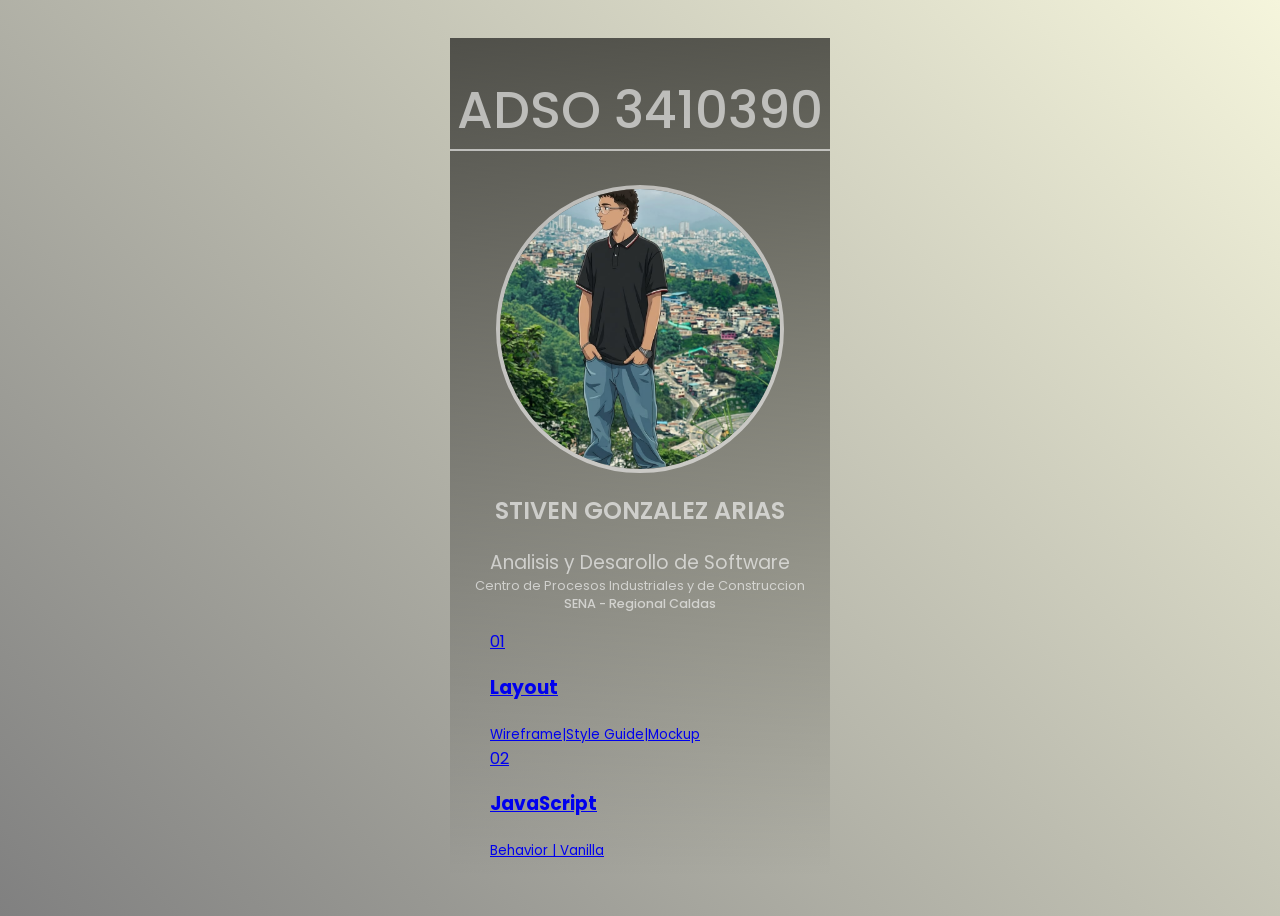
==== index.html @ 76aef2bd "menu" ====
<!DOCTYPE html>
<html lang="en">
<head>
    <meta charset="UTF-8">
    <meta name="viewport" content="width=device-width, initial-scale=1.0">
    <title>ADSO 3410390</title>
    <link rel="stylesheet" href="src/css/master.css">
</head>
<body class="mainmenu">
   <main>
    <header>
        <h1>ADSO 3410390</h1>
        <img src="src/img/IMG.jpeg" alt="My profile">
        <h2>Stiven Gonzalez Arias</h2>
        <h3>Analisis y Desarollo de Software</h3>
        <h4>Centro de Procesos Industriales y de Construccion</h4>
        <h5>SENA - Regional Caldas</h5>
    </header>
    <menu>
        <a href="01 - Layout/index.html">
            <span>01</span>
            <aside>
                <h3>Layout</h3>
                <small>Wireframe|Style Guide|Mockup</small>
            </aside>
        </a>
        <a href="02 - javascript/index.html">
            <span>02</span>
            <aside>
                <h3>JavaScript</h3>
                <small>Behavior | Vanilla</small>
            </aside>
        </a>
    </menu>
   </main>
</body>
</html>
---- src/css/master.css ----
/*GOOGLE FONTS: POPPINS*/
@import url('https://fonts.googleapis.com/css2?family=Poppins:ital,wght@0,100;0,200;0,300;0,400;0,500;0,600;0,700;0,800;0,900;1,100;1,200;1,300;1,400;1,500;1,600;1,700;1,800;1,900&display=swap');

body {
    background: linear-gradient(45deg, gray, beige);
    color: #fff9;
    font-family: Poppins, serif;
    display: flex;
    justify-content: center;
    align-items: center;
    min-height: 100dvh;

    main {
        background: linear-gradient(to bottom, #0009, #0000);
        min-width: 380px;
    }

    /*MAIN MENÚ*/
    &.mainmenu {
        main {
            header {
                h1 {
                    border-bottom: 2px solid #fff9;
                    font-size: 3.2rem;
                    font-weight: 450;
                    text-align: center;
                }

                img {
                    border: 4px solid rgba(248, 247, 247, 0.6);
                    border-radius: 50%;
                    display: flex;
                    width: 280px;
                    height: 280px;
                    margin: auto;
                    object-fit: cover;
                    object-position: top, bottom;
                }
                h2{
                    text-transform: uppercase;
                    text-align: center;
                    font-weight: 550;          
                }
                h3{
                    text-align: center;
                    font-weight: 400;
                    margin: 0;
                }
                h4{
                    font-size: 0.8rem;
                    font-weight: 400;
                    margin: 0;
                    text-align: center;

                }
                h5{
                    font-size: 0.8rem;
                    font-weight: 500;
                    margin: 0;
                    text-align: center;
                }
            }   
        }
    }







}
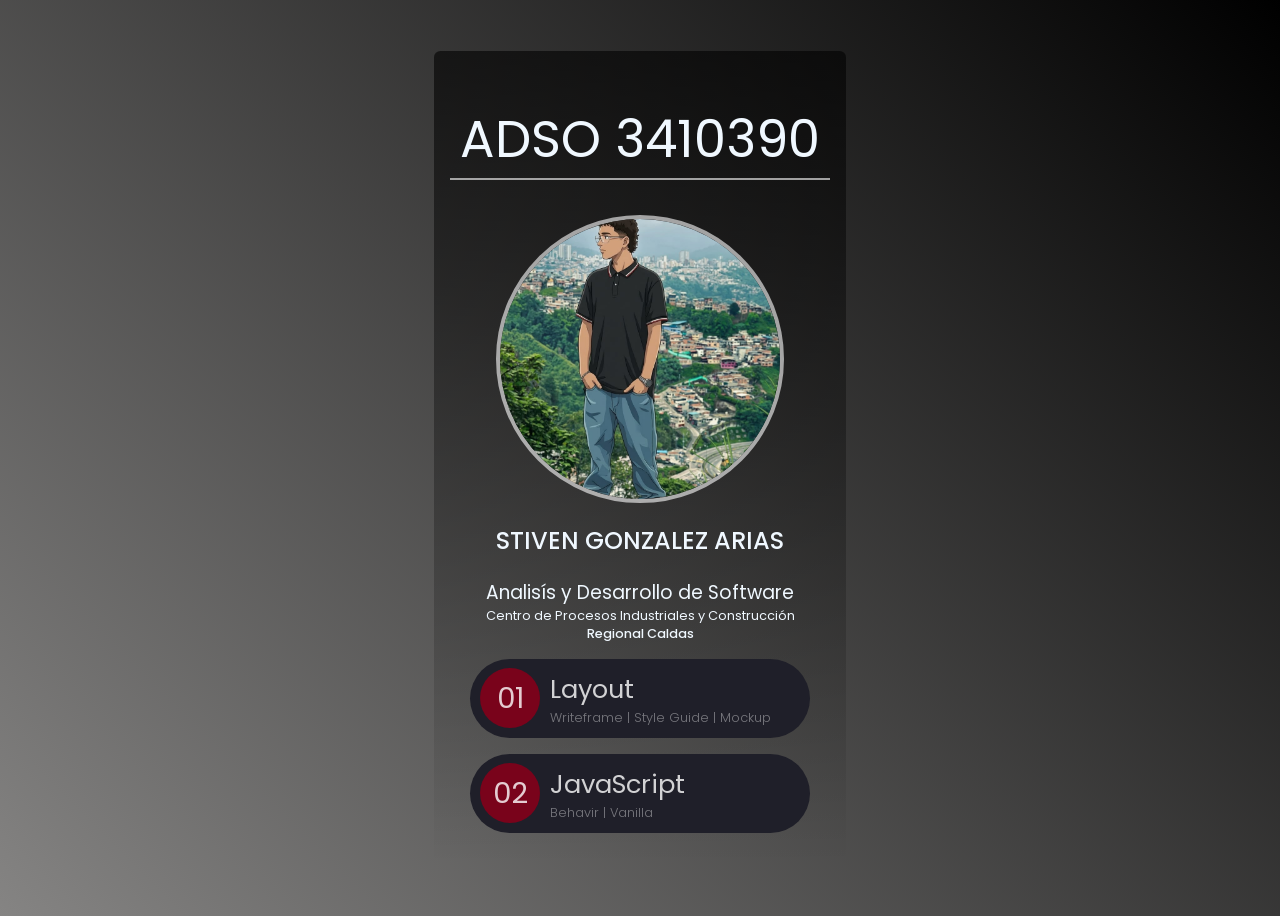
==== commit 37f7b4fc: "A" ====
--- a/index.html
+++ b/index.html
@@ -1,37 +1,40 @@
 <!DOCTYPE html>
 <html lang="en">
+
 <head>
     <meta charset="UTF-8">
     <meta name="viewport" content="width=device-width, initial-scale=1.0">
     <title>ADSO 3410390</title>
     <link rel="stylesheet" href="src/css/master.css">
 </head>
+
 <body class="mainmenu">
-   <main>
-    <header>
-        <h1>ADSO 3410390</h1>
-        <img src="src/img/IMG.jpeg" alt="My profile">
-        <h2>Stiven Gonzalez Arias</h2>
-        <h3>Analisis y Desarollo de Software</h3>
-        <h4>Centro de Procesos Industriales y de Construccion</h4>
-        <h5>SENA - Regional Caldas</h5>
-    </header>
-    <menu>
-        <a href="01 - Layout/index.html">
-            <span>01</span>
-            <aside>
-                <h3>Layout</h3>
-                <small>Wireframe|Style Guide|Mockup</small>
-            </aside>
-        </a>
-        <a href="02 - javascript/index.html">
-            <span>02</span>
-            <aside>
-                <h3>JavaScript</h3>
-                <small>Behavior | Vanilla</small>
-            </aside>
-        </a>
-    </menu>
-   </main>
+    <main>
+        <header>
+            <h1>ADSO 3410390</h1>
+            <img src="src/img/IMG.jpeg" alt="My Photo">
+            <h2>Stiven Gonzalez Arias</h2>
+            <h3>Analisís y Desarrollo de Software</h3>
+            <h4>Centro de Procesos Industriales y Construcción</h4>
+            <h5>Regional Caldas</h5>
+        </header>
+        <menu>
+            <a href="01-Layout/index.html">
+                <span>01</span>
+                <aside>
+                    <h3>Layout</h3>
+                    <small>Writeframe | Style Guide | Mockup</small>
+                </aside>
+            </a>
+            <a href="02-JavaScript/index.html">
+                <span>02</span>
+                <aside>
+                    <h3>JavaScript</h3>
+                    <small>Behavir | Vanilla</small>
+                </aside>
+            </a>
+        </menu>
+    </main>
 </body>
+
 </html>
--- a/src/css/master.css
+++ b/src/css/master.css
@@ -1,72 +1,198 @@
-/*GOOGLE FONTS: POPPINS*/
+/* GOOGLE FONTS: POPPINS*/
 @import url('https://fonts.googleapis.com/css2?family=Poppins:ital,wght@0,100;0,200;0,300;0,400;0,500;0,600;0,700;0,800;0,900;1,100;1,200;1,300;1,400;1,500;1,600;1,700;1,800;1,900&display=swap');
 
 body {
-    background: linear-gradient(45deg, gray, beige);
-    color: #fff9;
+    background: linear-gradient(45deg, rgb(133, 132, 131), rgb(0, 0, 0));
+    color: aliceblue;
     font-family: Poppins, serif;
     display: flex;
     justify-content: center;
     align-items: center;
     min-height: 100dvh;
 
+    nav.back {
+        align-items: center;
+        border: 2px solid #fff;
+        border-radius: 50%;
+        display: flex;
+        justify-content: center;
+        height: 40px;
+        left: 8px;
+        opacity: .6;
+        padding: 0.4rem;
+        position: fixed;
+        top: 8px;
+        transform: scale(.8);
+        transition: all 0.4s ease-in;
+        width: 40px;
+
+        &:hover {
+            transform: scale(1.1);
+            opacity: 1;
+        }
+    }
+
+    &.mainmenu.layout {
+        background: linear-gradient(45deg, darkblue, black);
+        
+        main {
+            width: 380px;
+            header {
+                h1 {
+                    margin: 0;
+                }
+
+                h3 {
+                    font-weight: 200;
+                }
+
+                img {
+                    background-color: #0003;
+                }
+            }
+
+            menu {
+                gap: 0.4rem;
+
+                a:is(:link, :visited) {
+                    span {
+                        background-color: darkblue;
+                        
+                    }
+
+                    aside {
+                        h3 {
+                            font-size: 1rem;
+                        }
+                    }
+
+                    &:is(:hover) {
+                        background-color: darkblue;
+                    }
+                }
+            }
+        }
+    }
+
     main {
         background: linear-gradient(to bottom, #0009, #0000);
+        border-radius: 0.4rem;
         min-width: 380px;
+        padding: 1rem;
     }
 
-    /*MAIN MENÚ*/
+    /*MAIN MENU*/
     &.mainmenu {
         main {
+
             header {
                 h1 {
                     border-bottom: 2px solid #fff9;
                     font-size: 3.2rem;
-                    font-weight: 450;
+                    font-weight: 400;
                     text-align: center;
                 }
 
                 img {
-                    border: 4px solid rgba(248, 247, 247, 0.6);
+                    border: 4px solid #fff9;
                     border-radius: 50%;
                     display: flex;
-                    width: 280px;
                     height: 280px;
                     margin: auto;
                     object-fit: cover;
-                    object-position: top, bottom;
+                    width: 280px;
                 }
-                h2{
+
+                h2 {
+                    font-weight: 500;
+                    text-align: center;
                     text-transform: uppercase;
-                    text-align: center;
-                    font-weight: 550;          
                 }
-                h3{
-                    text-align: center;
+
+                h3 {
                     font-weight: 400;
                     margin: 0;
+                    text-align: center;
                 }
-                h4{
+
+                h4 {
                     font-size: 0.8rem;
                     font-weight: 400;
                     margin: 0;
                     text-align: center;
 
                 }
-                h5{
+
+                h5 {
                     font-size: 0.8rem;
                     font-weight: 500;
                     margin: 0;
                     text-align: center;
                 }
-            }   
+            }
+
+            menu {
+                align-items: center;
+                display: flex;
+                flex-direction: column;
+                gap: 1rem;
+                justify-content: center;
+                padding: 0;
+
+                a:is(:link, :visited) {
+                    align-items: center;
+                    background-color: rgb(31, 31, 41);
+                    border-radius: 5rem;
+                    color: #fffc;
+                    display: flex;
+                    padding: 0.6rem;
+                    text-decoration: none;
+                    transition: all 0.4s;
+                    width: 320px;
+
+                    &:is(:hover) {
+                        background-color: rgb(121, 3, 27);
+                        transform: scale(1.04) translateX(18px);
+                    }
+
+                    span {
+                        background-color: rgb(121, 3, 27);
+                        font-size: 1.8rem;
+                        border-radius: 50%;
+                        display: flex;
+                        justify-content: center;
+                        align-items: center;
+                        font-size: 1.8rem;
+                        height: 60px;
+                        width: 60px;
+                    }
+
+                    &:hover span {
+                        background-color: #0009;
+                    }
+
+                    aside {
+                        margin-left: 0.6rem;
+                        display: flex;
+                        flex-direction: column;
+                        justify-content: center;
+                        align-items: start;
+
+                        h3 {
+                            margin: 0;
+                            font-size: 1.6rem;
+                            font-weight: 400;
+                        }
+
+                        small {
+                            color: #fff6;
+                            font-size: 0.8rem;
+                            font-weight: 300;
+                        }
+                    }
+                }
+
+            }
         }
     }
-
-
-
-
-
-
-
 }
